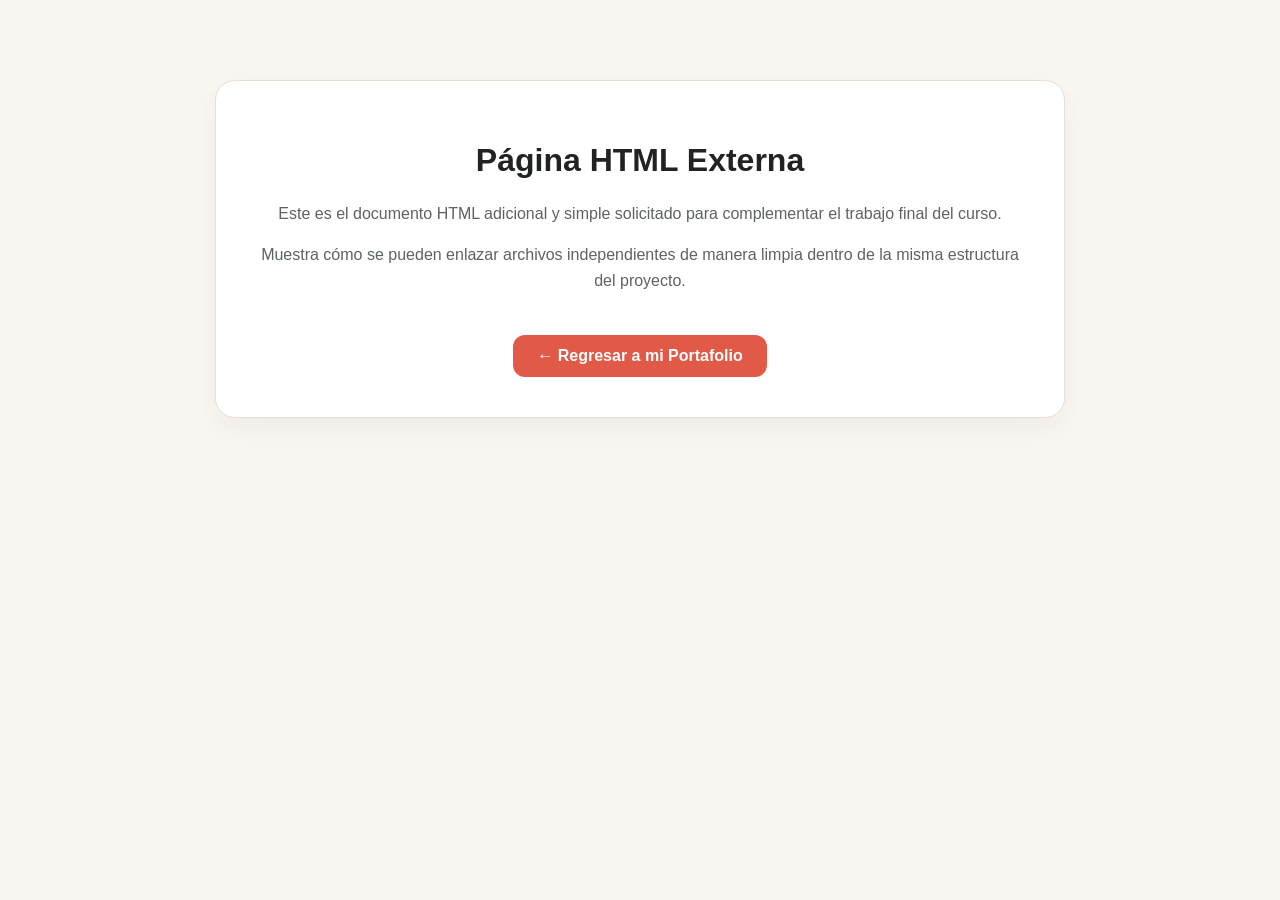
==== externo.html @ ae3dd80b "ok" ====
<!DOCTYPE html>
<html lang="es">
<head>
    <meta charset="UTF-8">
    <meta name="viewport" content="width=device-width, initial-scale=1.0">
    <title>Página Externa - Trabajo Final</title>
    <style>
        body {
            font-family: 'Plus Jakarta Sans', Arial, sans-serif;
            background-color: #faf7f2;
            color: #2c302e;
            text-align: center;
            padding-top: 80px;
            margin: 0;
        }
        .caja-externa {
            background: #ffffff;
            padding: 40px;
            margin: auto;
            width: 60%;
            border-radius: 20px;
            border: 1px solid #e6dfd3;
            box-shadow: 0 10px 30px rgba(0,0,0,0.05);
        }
        h1 {
            color: #1f2421;
        }
        p {
            color: #5c6460;
            line-height: 1.6;
        }
        .boton-regresar {
            display: inline-block;
            margin-top: 25px;
            text-decoration: none;
            background: #e05a47;
            color: white;
            padding: 12px 24px;
            border-radius: 12px;
            font-weight: 600;
            transition: background 0.2s;
        }
        .boton-regresar:hover {
            background: #c94634;
        }
    </style>
</head>
<body>
    <div class="caja-externa">
        <h1>Página HTML Externa</h1>
        <p>Este es el documento HTML adicional y simple solicitado para complementar el trabajo final del curso.</p>
        <p>Muestra cómo se pueden enlazar archivos independientes de manera limpia dentro de la misma estructura del proyecto.</p>
       
        <a href="index.html" class="boton-regresar">← Regresar a mi Portafolio</a>
    </div>
</body>
</html>
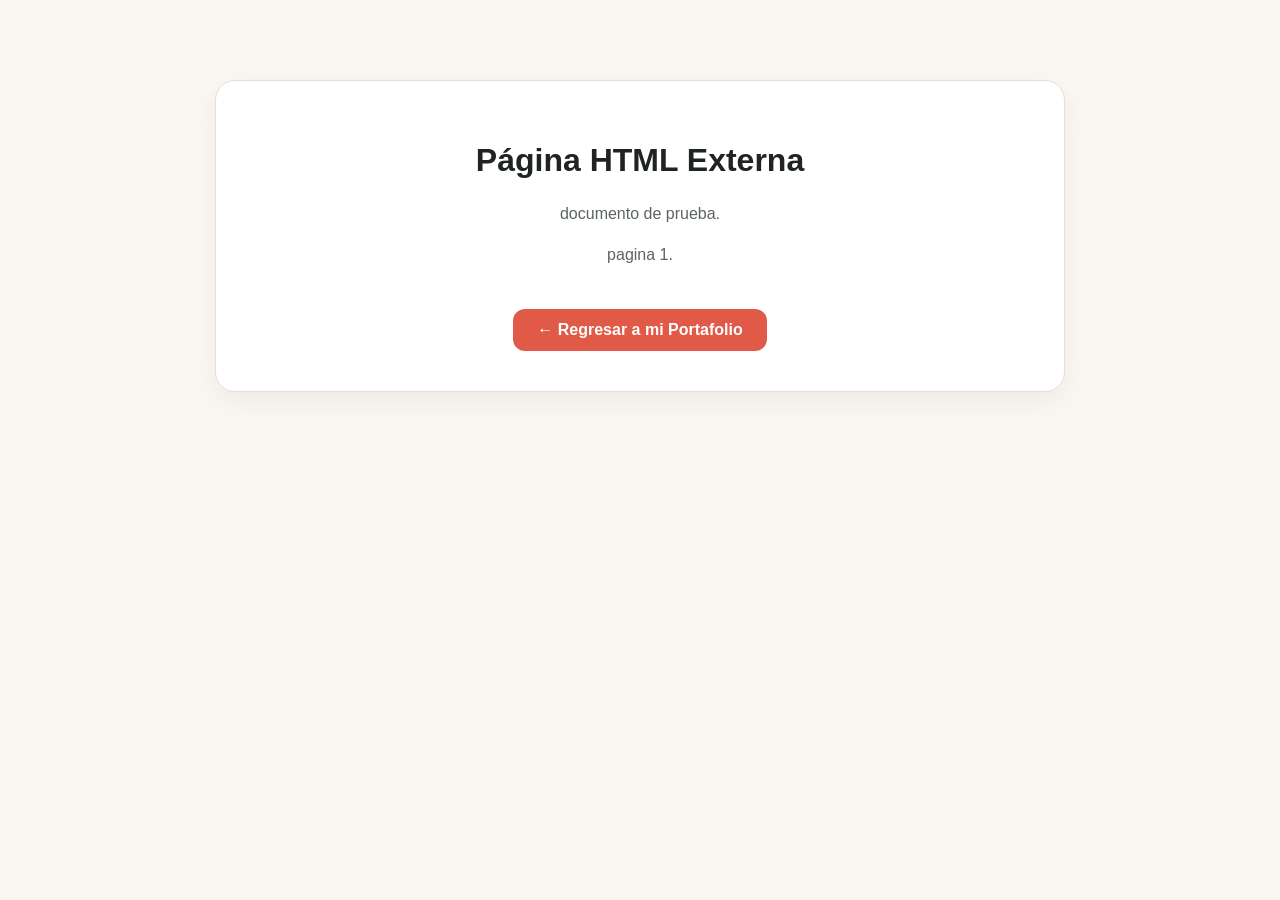
==== commit e8b13caa: "ok" ====
--- a/externo.html
+++ b/externo.html
@@ -48,8 +48,8 @@
 <body>
     <div class="caja-externa">
         <h1>Página HTML Externa</h1>
-        <p>Este es el documento HTML adicional y simple solicitado para complementar el trabajo final del curso.</p>
-        <p>Muestra cómo se pueden enlazar archivos independientes de manera limpia dentro de la misma estructura del proyecto.</p>
+        <p>documento de prueba.</p>
+        <p>pagina 1.</p>
        
         <a href="index.html" class="boton-regresar">← Regresar a mi Portafolio</a>
     </div>
